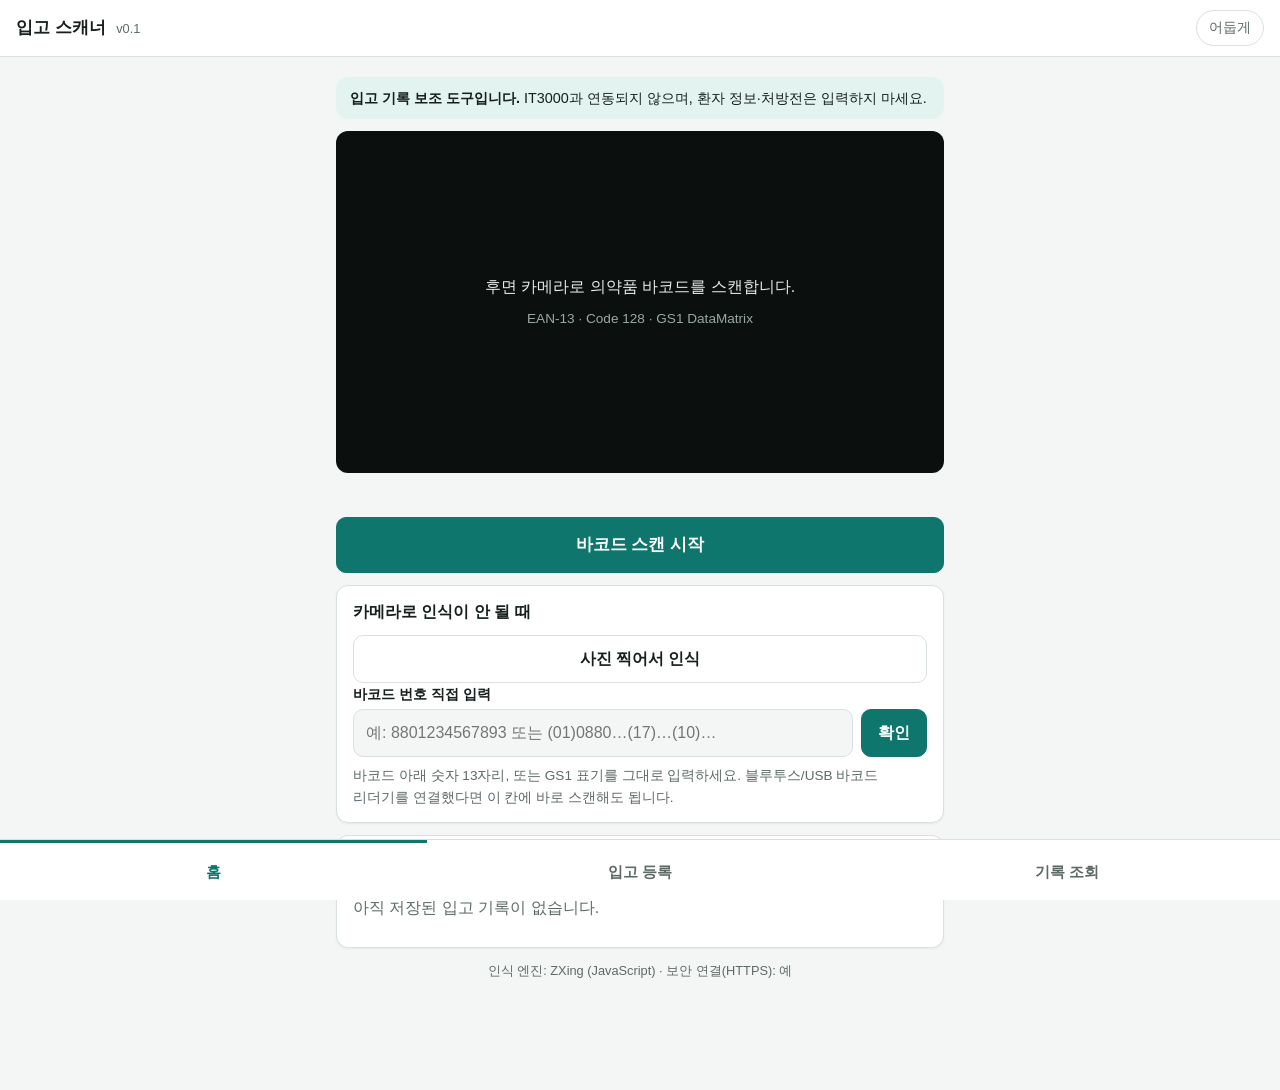
==== pharmacy/index.html @ a935ab47 "Add Pharmacy Barcode Scanner v0.1 mobile web app (pharmacy/) Vanilla HTML/CSS/JS app for recording m" ====
<!DOCTYPE html>
<html lang="ko">
<head>
<meta charset="UTF-8">
<meta name="viewport" content="width=device-width, initial-scale=1.0, viewport-fit=cover">
<meta name="robots" content="noindex">
<meta name="theme-color" content="#0f766e">
<title>약국 입고 스캐너 v0.1</title>
<link rel="stylesheet" href="css/app.css">
<script>
  (function () {
    try {
      var saved = localStorage.getItem('pbs.theme');
      if (saved) document.documentElement.setAttribute('data-theme', saved);
    } catch (e) {}
  })();
</script>
</head>
<body>
  <header class="app-header">
    <div class="app-title">
      <strong>입고 스캐너</strong>
      <span class="app-version">v0.1</span>
    </div>
    <button id="theme-toggle" class="icon-btn" type="button" aria-label="화면 테마 전환">
      <span class="theme-label-dark">어둡게</span><span class="theme-label-light">밝게</span>
    </button>
  </header>

  <main id="main">
    <!-- 홈: 바코드 스캔 -->
    <section class="view" data-view="home" aria-labelledby="home-title">
      <h1 id="home-title" class="sr-only">바코드 스캔</h1>

      <div class="notice">
        <strong>입고 기록 보조 도구입니다.</strong>
        IT3000과 연동되지 않으며, 환자 정보·처방전은 입력하지 마세요.
      </div>

      <div class="scanner" id="scanner">
        <video id="video" class="scanner-video" playsinline muted></video>
        <div class="scanner-guide" aria-hidden="true"></div>
        <div class="scanner-idle" id="scanner-idle">
          <p>후면 카메라로 의약품 바코드를 스캔합니다.</p>
          <p class="muted">EAN-13 · Code 128 · GS1 DataMatrix</p>
        </div>
        <div class="scanner-tools" id="scanner-tools" hidden>
          <button type="button" class="chip" id="torch-btn" hidden aria-pressed="false">조명</button>
          <label class="zoom" id="zoom-wrap" hidden>확대
            <input type="range" id="zoom-range" min="1" max="4" step="0.1" value="1">
          </label>
        </div>
      </div>
      <p class="scanner-status" id="scanner-status" role="status" aria-live="polite"></p>
      <div class="error-box" id="camera-error" role="alert" hidden></div>

      <div class="btn-row">
        <button type="button" class="btn btn-primary btn-lg" id="scan-start">바코드 스캔 시작</button>
        <button type="button" class="btn btn-lg" id="scan-stop" hidden>스캔 중지</button>
      </div>

      <div class="card">
        <h2 class="card-title">카메라로 인식이 안 될 때</h2>
        <label class="btn btn-block file-btn">
          사진 찍어서 인식
          <input type="file" id="photo-input" accept="image/*" capture="environment">
        </label>
        <form id="manual-form" class="manual-form" autocomplete="off">
          <label for="manual-code">바코드 번호 직접 입력</label>
          <div class="input-row">
            <input id="manual-code" name="code" type="text" inputmode="text" enterkeyhint="go"
                   placeholder="예: 8801234567893 또는 (01)0880…(17)…(10)…" required>
            <button type="submit" class="btn btn-primary">확인</button>
          </div>
          <p class="hint">바코드 아래 숫자 13자리, 또는 GS1 표기를 그대로 입력하세요. 블루투스/USB 바코드 리더기를 연결했다면 이 칸에 바로 스캔해도 됩니다.</p>
        </form>
      </div>

      <div class="card">
        <h2 class="card-title">최근 입고 기록</h2>
        <ul class="record-list compact" id="recent-list"></ul>
      </div>

      <p class="engine-info" id="engine-info"></p>
    </section>

    <!-- 입고 등록 -->
    <section class="view" data-view="receive" aria-labelledby="receive-title" hidden>
      <h1 id="receive-title" class="view-title">입고 등록</h1>

      <div id="receive-empty" class="card" hidden>
        <p>먼저 바코드를 스캔하거나 입력하세요.</p>
        <a class="btn btn-primary btn-block" href="#home">홈에서 스캔하기</a>
      </div>

      <form id="receive-form" class="form" novalidate hidden>
        <fieldset class="card">
          <legend class="card-title">스캔한 바코드</legend>
          <dl class="kv">
            <dt>형식</dt><dd id="scan-format"></dd>
            <dt>원본 문자열</dt><dd><code id="scan-raw" class="raw"></code></dd>
            <dt>인식 방법</dt><dd id="scan-source"></dd>
            <dt>GTIN</dt><dd id="scan-gtin"></dd>
          </dl>
          <div id="scan-gs1" class="gs1-table" hidden></div>
          <ul id="scan-warnings" class="warnings" hidden></ul>
          <a href="#home" class="link" id="rescan-link">다른 바코드 스캔</a>
        </fieldset>

        <fieldset class="card">
          <legend class="card-title">의약품 정보</legend>
          <p id="product-status" class="status-pill"></p>
          <div class="field">
            <label for="f-name">약품명</label>
            <input id="f-name" name="name" type="text" placeholder="미확인" autocomplete="off">
          </div>
          <div class="field">
            <label for="f-manufacturer">제조사</label>
            <input id="f-manufacturer" name="manufacturer" type="text" placeholder="미확인" autocomplete="off">
          </div>
          <div class="field-grid">
            <div class="field">
              <label for="f-packUnit">포장단위</label>
              <input id="f-packUnit" name="packUnit" type="text" placeholder="예: 30정/병" autocomplete="off">
            </div>
            <div class="field">
              <label for="f-it3000Box">IT3000 박스번호</label>
              <input id="f-it3000Box" name="it3000Box" type="text" placeholder="예: A-12" autocomplete="off">
            </div>
          </div>
          <p class="hint">모르는 항목은 비워 두세요. 빈 칸은 '미확인'으로 저장됩니다. 약품 정보를 고치면 같은 바코드의 모든 입고 기록에 반영됩니다.</p>
        </fieldset>

        <fieldset class="card">
          <legend class="card-title">입고 정보</legend>
          <div class="field">
            <label for="f-supplier">공급처 <span class="req">필수</span></label>
            <input id="f-supplier" name="supplier" type="text" list="supplier-list" required autocomplete="off">
            <datalist id="supplier-list"></datalist>
          </div>
          <div class="field">
            <label for="f-receivedDate">실제 입고 날짜 <span class="req">필수</span></label>
            <input id="f-receivedDate" name="receivedDate" type="date" required>
          </div>
          <div class="field-grid">
            <div class="field">
              <label for="f-quantity">입고 수량 <span class="req">필수</span></label>
              <input id="f-quantity" name="quantity" type="number" inputmode="decimal" min="0" step="any" required>
            </div>
            <div class="field">
              <label for="f-unit">단위 <span class="req">필수</span></label>
              <input id="f-unit" name="unit" type="text" list="unit-list" required autocomplete="off">
              <datalist id="unit-list">
                <option value="박스"></option>
                <option value="통"></option>
                <option value="병"></option>
                <option value="개"></option>
                <option value="정"></option>
                <option value="캡슐"></option>
                <option value="포"></option>
                <option value="앰플"></option>
                <option value="바이알"></option>
                <option value="튜브"></option>
              </datalist>
            </div>
          </div>
          <div class="field-grid">
            <div class="field">
              <label for="f-lot">제조번호 <span class="opt">선택</span></label>
              <input id="f-lot" name="lot" type="text" autocomplete="off">
            </div>
            <div class="field">
              <label for="f-expiry">사용기한 <span class="opt">선택</span></label>
              <input id="f-expiry" name="expiry" type="date">
            </div>
          </div>
          <p class="hint" id="gs1-prefill-hint" hidden>제조번호·사용기한은 바코드에서 자동으로 채웠습니다. 포장 표기와 같은지 확인하세요.</p>
          <div class="field">
            <label for="f-memo">메모 <span class="opt">선택</span></label>
            <input id="f-memo" name="memo" type="text" autocomplete="off" placeholder="환자 정보는 입력하지 마세요">
          </div>
        </fieldset>

        <div class="card confirm-card">
          <label class="check">
            <input type="checkbox" id="f-confirm" required>
            <span>실물 포장의 제품명·규격과 위 정보가 일치하는지 <strong>직접 확인했습니다.</strong></span>
          </label>
          <p class="hint">바코드는 잘못 읽힐 수 있습니다. 이 기록은 재고 수량이나 조제 가능 여부를 나타내지 않습니다.</p>
        </div>

        <div class="error-box" id="form-error" role="alert" hidden></div>

        <div class="btn-row sticky-actions">
          <button type="button" class="btn" id="receive-cancel">취소</button>
          <button type="submit" class="btn btn-primary" id="receive-submit">입고 기록 저장</button>
        </div>
      </form>
    </section>

    <!-- 기록 조회 -->
    <section class="view" data-view="records" aria-labelledby="records-title" hidden>
      <h1 id="records-title" class="view-title">기록 조회</h1>

      <div class="tabs" role="tablist">
        <button type="button" role="tab" class="tab" id="tab-receipts" aria-selected="true">입고 기록</button>
        <button type="button" role="tab" class="tab" id="tab-products" aria-selected="false">약품</button>
      </div>

      <div class="filters">
        <input type="search" id="search-q" placeholder="약품명, 바코드, 공급처, 제조번호, 박스번호" aria-label="검색어">
        <div class="field-grid" id="date-filters">
          <label class="field">시작일<input type="date" id="search-from"></label>
          <label class="field">종료일<input type="date" id="search-to"></label>
        </div>
        <div id="product-filter" class="filter-chip" hidden>
          <span id="product-filter-label"></span>
          <button type="button" class="link" id="product-filter-clear">필터 해제</button>
        </div>
      </div>

      <p class="result-count" id="result-count" role="status"></p>
      <ul class="record-list" id="receipt-list"></ul>
      <ul class="record-list" id="product-list" hidden></ul>
      <p class="hint center">입고 기록은 실제 보유 재고 수량이 아닙니다.</p>

      <div class="card">
        <h2 class="card-title">데이터 관리</h2>
        <p class="hint" id="storage-info"></p>
        <label class="check small">
          <input type="checkbox" id="csv-excel" checked>
          <span>엑셀용 CSV (바코드 숫자가 지수로 바뀌지 않게 저장)</span>
        </label>
        <div class="btn-stack">
          <button type="button" class="btn" id="export-csv">CSV 내보내기 (현재 검색 결과)</button>
          <button type="button" class="btn" id="export-backup">백업 파일 저장 (JSON)</button>
          <label class="btn file-btn">백업 파일에서 복원
            <input type="file" id="import-backup" accept="application/json,.json">
          </label>
          <button type="button" class="btn btn-danger" id="clear-all">모든 데이터 삭제</button>
        </div>
        <p class="hint">데이터는 이 기기의 이 브라우저에만 저장됩니다. 브라우저 데이터 삭제, 앱 삭제, 다른 기기 사용 시 기록이 보이지 않으니 정기적으로 백업 파일을 저장하세요.</p>
      </div>
    </section>
  </main>

  <nav class="tabbar" aria-label="주요 화면">
    <a href="#home" data-nav="home">홈</a>
    <a href="#receive" data-nav="receive">입고 등록</a>
    <a href="#records" data-nav="records">기록 조회</a>
  </nav>

  <div class="toast" id="toast" role="status" aria-live="polite" hidden></div>

  <script src="vendor/zxing-library-0.21.3.min.js"></script>
  <script src="js/barcode.js"></script>
  <script src="js/store.js"></script>
  <script src="js/csv.js"></script>
  <script src="js/scanner.js"></script>
  <script src="js/app.js"></script>
</body>
</html>
---- pharmacy/css/app.css ----
:root {
  --font: -apple-system, BlinkMacSystemFont, "Apple SD Gothic Neo", "Pretendard", "Noto Sans KR", "Malgun Gothic", "Segoe UI", Roboto, sans-serif;
  --mono: ui-monospace, SFMono-Regular, Menlo, Consolas, monospace;

  --bg: #f4f6f5;
  --surface: #ffffff;
  --text: #17201d;
  --muted: #5d6a66;
  --border: #d9e0dd;
  --accent: #0f766e;
  --accent-text: #ffffff;
  --accent-soft: #e2f3f0;
  --warn: #8a5a00;
  --warn-bg: #fff4d6;
  --ok: #17663a;
  --ok-bg: #e3f5e9;
  --danger: #b42318;
  --danger-bg: #fdecea;
  --code-bg: #eef1f0;
  --shadow: 0 1px 2px rgba(0, 0, 0, 0.06);

  --tabbar-h: 60px;
  --radius: 12px;
}

@media (prefers-color-scheme: dark) {
  :root:not([data-theme="light"]) {
    --bg: #0f1413;
    --surface: #182120;
    --text: #e6ecea;
    --muted: #9aa8a4;
    --border: #2b3836;
    --accent: #2dd4bf;
    --accent-text: #062b27;
    --accent-soft: #123a35;
    --warn: #f5c451;
    --warn-bg: #3a2e10;
    --ok: #7ee2a0;
    --ok-bg: #143322;
    --danger: #ff8a80;
    --danger-bg: #3d1714;
    --code-bg: #222d2b;
    --shadow: none;
  }
}

:root[data-theme="dark"] {
  --bg: #0f1413;
  --surface: #182120;
  --text: #e6ecea;
  --muted: #9aa8a4;
  --border: #2b3836;
  --accent: #2dd4bf;
  --accent-text: #062b27;
  --accent-soft: #123a35;
  --warn: #f5c451;
  --warn-bg: #3a2e10;
  --ok: #7ee2a0;
  --ok-bg: #143322;
  --danger: #ff8a80;
  --danger-bg: #3d1714;
  --code-bg: #222d2b;
  --shadow: none;
}

* { box-sizing: border-box; }

html {
  color-scheme: light dark;
  -webkit-text-size-adjust: 100%;
}

body {
  margin: 0;
  background: var(--bg);
  color: var(--text);
  font-family: var(--font);
  font-size: 16px;
  line-height: 1.55;
  padding-bottom: calc(var(--tabbar-h) + env(safe-area-inset-bottom) + 24px);
  word-break: keep-all;
  overflow-wrap: anywhere;
}

[hidden] { display: none !important; }

.sr-only {
  position: absolute;
  width: 1px; height: 1px;
  overflow: hidden;
  clip: rect(0 0 0 0);
  white-space: nowrap;
}

code, .raw { font-family: var(--mono); font-size: 0.9em; }

/* ---------- 헤더 / 탭바 ---------- */

.app-header {
  position: sticky;
  top: 0;
  z-index: 10;
  display: flex;
  align-items: center;
  justify-content: space-between;
  padding: calc(env(safe-area-inset-top) + 10px) 16px 10px;
  background: var(--surface);
  border-bottom: 1px solid var(--border);
}

.app-title strong { font-size: 1.05rem; }
.app-version { color: var(--muted); font-size: 0.8rem; margin-left: 6px; }

.icon-btn {
  font: inherit;
  font-size: 0.85rem;
  color: var(--muted);
  background: none;
  border: 1px solid var(--border);
  border-radius: 999px;
  padding: 6px 12px;
  min-height: 36px;
  cursor: pointer;
}

.theme-label-light { display: none; }
:root[data-theme="dark"] .theme-label-dark { display: none; }
:root[data-theme="dark"] .theme-label-light { display: inline; }
@media (prefers-color-scheme: dark) {
  :root:not([data-theme="light"]) .theme-label-dark { display: none; }
  :root:not([data-theme="light"]) .theme-label-light { display: inline; }
}

.tabbar {
  position: fixed;
  left: 0; right: 0; bottom: 0;
  z-index: 20;
  display: grid;
  grid-template-columns: repeat(3, 1fr);
  background: var(--surface);
  border-top: 1px solid var(--border);
  padding-bottom: env(safe-area-inset-bottom);
}

.tabbar a {
  display: flex;
  align-items: center;
  justify-content: center;
  height: var(--tabbar-h);
  color: var(--muted);
  text-decoration: none;
  font-weight: 600;
  font-size: 0.95rem;
  border-top: 3px solid transparent;
}

.tabbar a[aria-current="page"] {
  color: var(--accent);
  border-top-color: var(--accent);
}

/* ---------- 레이아웃 ---------- */

main {
  max-width: 640px;
  margin: 0 auto;
  padding: 12px 16px;
}

.view-title {
  font-size: 1.3rem;
  margin: 8px 0 12px;
}

.card {
  background: var(--surface);
  border: 1px solid var(--border);
  border-radius: var(--radius);
  padding: 14px 16px;
  margin: 12px 0;
  box-shadow: var(--shadow);
}

fieldset.card { min-width: 0; }

.card-title {
  font-size: 1rem;
  font-weight: 700;
  margin: 0 0 10px;
  padding: 0;
}

legend.card-title { float: left; width: 100%; }
legend.card-title + * { clear: both; }

.notice {
  background: var(--accent-soft);
  border-radius: var(--radius);
  padding: 10px 14px;
  font-size: 0.9rem;
}

.muted, .hint { color: var(--muted); }
.hint { font-size: 0.85rem; margin: 8px 0 0; }
.center { text-align: center; }

/* ---------- 버튼 ---------- */

.btn {
  display: inline-flex;
  align-items: center;
  justify-content: center;
  gap: 6px;
  min-height: 48px;
  padding: 10px 16px;
  font: inherit;
  font-weight: 600;
  color: var(--text);
  background: var(--surface);
  border: 1px solid var(--border);
  border-radius: 10px;
  text-decoration: none;
  cursor: pointer;
  -webkit-tap-highlight-color: transparent;
}

.btn:active { transform: translateY(1px); }
.btn:disabled { opacity: 0.6; }

.btn-primary {
  background: var(--accent);
  border-color: var(--accent);
  color: var(--accent-text);
}

.btn-danger {
  color: var(--danger);
  border-color: var(--danger);
  background: var(--surface);
}

.btn-danger-text { color: var(--danger); }
.btn-lg { min-height: 56px; font-size: 1.05rem; }
.btn-sm { min-height: 40px; padding: 6px 12px; font-size: 0.9rem; }
.btn-block { display: flex; width: 100%; }

.btn-row {
  display: flex;
  gap: 10px;
  margin: 12px 0;
}
.btn-row > .btn { flex: 1; }

.btn-stack {
  display: grid;
  gap: 10px;
  margin-top: 12px;
}

.link {
  display: inline-block;
  margin-top: 10px;
  color: var(--accent);
  font: inherit;
  font-size: 0.9rem;
  background: none;
  border: 0;
  padding: 4px 0;
  cursor: pointer;
  text-decoration: underline;
}

.file-btn { position: relative; overflow: hidden; }
.file-btn input[type="file"] {
  position: absolute;
  inset: 0;
  opacity: 0;
  cursor: pointer;
}

.chip {
  font: inherit;
  font-size: 0.85rem;
  color: #fff;
  background: rgba(0, 0, 0, 0.55);
  border: 1px solid rgba(255, 255, 255, 0.5);
  border-radius: 999px;
  min-height: 36px;
  padding: 4px 14px;
}
.chip[aria-pressed="true"] { background: #f5c451; color: #222; }

/* ---------- 스캐너 ---------- */

.scanner {
  position: relative;
  margin-top: 12px;
  aspect-ratio: 4 / 3;
  background: #0b0f0e;
  border-radius: var(--radius);
  overflow: hidden;
  color: #e6ecea;
}

.scanner-video {
  width: 100%;
  height: 100%;
  object-fit: cover;
  display: block;
}

.scanner-guide {
  display: none;
  position: absolute;
  left: 50%;
  top: 50%;
  width: 60%;
  aspect-ratio: 1.4;
  transform: translate(-50%, -50%);
  border: 3px solid rgba(45, 212, 191, 0.95);
  border-radius: 12px;
  box-shadow: 0 0 0 9999px rgba(0, 0, 0, 0.35);
}

.scanner.is-active .scanner-guide { display: block; }

.scanner-idle {
  position: absolute;
  inset: 0;
  display: flex;
  flex-direction: column;
  align-items: center;
  justify-content: center;
  text-align: center;
  padding: 16px;
}
.scanner-idle p { margin: 4px 0; }
.scanner-idle .muted { color: #9aa8a4; font-size: 0.85rem; }

.scanner-tools {
  position: absolute;
  left: 8px; right: 8px; bottom: 8px;
  display: flex;
  gap: 8px;
  align-items: center;
}

.zoom {
  flex: 1;
  display: flex;
  align-items: center;
  gap: 8px;
  font-size: 0.85rem;
  color: #fff;
  background: rgba(0, 0, 0, 0.55);
  border-radius: 999px;
  padding: 4px 12px;
}
.zoom input { flex: 1; }

.scanner-status {
  min-height: 1.5em;
  margin: 8px 0 0;
  text-align: center;
  font-weight: 600;
  color: var(--accent);
}

.engine-info {
  font-size: 0.8rem;
  color: var(--muted);
  text-align: center;
}

/* ---------- 폼 ---------- */

.manual-form label,
.field > label,
label.field {
  display: block;
  font-size: 0.9rem;
  font-weight: 600;
  margin-bottom: 4px;
}

.field { margin: 12px 0 0; min-width: 0; }
.field-grid {
  display: grid;
  grid-template-columns: 1fr 1fr;
  gap: 0 10px;
}

input[type="text"],
input[type="search"],
input[type="number"],
input[type="date"] {
  display: block;
  width: 100%;
  min-height: 48px;
  padding: 10px 12px;
  font: inherit;
  font-size: 16px; /* iOS 확대 방지 */
  color: var(--text);
  background: var(--bg);
  border: 1px solid var(--border);
  border-radius: 10px;
  -webkit-appearance: none;
  appearance: none;
}

label.field input { margin-top: 4px; font-weight: 400; }

input:focus-visible,
.btn:focus-visible,
.tab:focus-visible,
.tabbar a:focus-visible {
  outline: 3px solid var(--accent);
  outline-offset: 2px;
}

.input-row { display: flex; gap: 8px; }
.input-row input { flex: 1; min-width: 0; }

.req, .opt {
  font-size: 0.75rem;
  font-weight: 600;
  padding: 1px 6px;
  border-radius: 999px;
  margin-left: 4px;
  vertical-align: 1px;
}
.req { color: var(--danger); background: var(--danger-bg); }
.opt { color: var(--muted); background: var(--code-bg); }

.check {
  display: flex;
  gap: 10px;
  align-items: flex-start;
  cursor: pointer;
}
.check input { width: 22px; height: 22px; margin: 2px 0 0; flex: none; accent-color: var(--accent); }
.check.small { font-size: 0.9rem; margin-top: 8px; }

.confirm-card { border-color: var(--accent); }

.sticky-actions {
  position: sticky;
  bottom: calc(var(--tabbar-h) + env(safe-area-inset-bottom) + 8px);
  background: var(--bg);
  padding: 8px 0;
  margin: 0;
}

.error-box {
  margin: 12px 0;
  padding: 12px 14px;
  border-radius: 10px;
  background: var(--danger-bg);
  color: var(--danger);
  font-weight: 600;
  font-size: 0.92rem;
}

.status-pill {
  margin: 0 0 4px;
  padding: 8px 12px;
  border-radius: 10px;
  font-size: 0.9rem;
  font-weight: 600;
}
.status-pill.warn { background: var(--warn-bg); color: var(--warn); }
.status-pill.ok { background: var(--ok-bg); color: var(--ok); }

/* ---------- 스캔 결과 ---------- */

.kv {
  display: grid;
  grid-template-columns: max-content 1fr;
  gap: 6px 12px;
  margin: 0;
  font-size: 0.92rem;
}
.kv dt { color: var(--muted); }
.kv dd { margin: 0; min-width: 0; }
.raw {
  display: inline-block;
  padding: 2px 6px;
  background: var(--code-bg);
  border-radius: 6px;
  word-break: break-all;
}

.gs1-table { margin-top: 12px; overflow-x: auto; }
.gs1-table table { width: 100%; border-collapse: collapse; font-size: 0.85rem; }
.gs1-table th, .gs1-table td {
  text-align: left;
  padding: 6px 4px;
  border-bottom: 1px solid var(--border);
  vertical-align: top;
}
.gs1-table td code { word-break: break-all; }

.warnings {
  margin: 12px 0 0;
  padding: 10px 14px 10px 30px;
  background: var(--warn-bg);
  color: var(--warn);
  border-radius: 10px;
  font-size: 0.88rem;
}

/* ---------- 목록 ---------- */

.tabs {
  display: grid;
  grid-template-columns: 1fr 1fr;
  background: var(--code-bg);
  border-radius: 10px;
  padding: 4px;
  gap: 4px;
}
.tab {
  min-height: 42px;
  font: inherit;
  font-weight: 600;
  color: var(--muted);
  background: none;
  border: 0;
  border-radius: 8px;
  cursor: pointer;
}
.tab[aria-selected="true"] { background: var(--surface); color: var(--text); box-shadow: var(--shadow); }

.filters { margin-top: 12px; }
.filters .field-grid .field { font-weight: 600; }

.filter-chip {
  display: flex;
  align-items: center;
  justify-content: space-between;
  gap: 8px;
  margin-top: 10px;
  padding: 6px 12px;
  background: var(--accent-soft);
  border-radius: 10px;
  font-size: 0.9rem;
}
.filter-chip .link { margin: 0; }

.result-count { margin: 14px 0 6px; font-size: 0.9rem; color: var(--muted); }

.record-list { list-style: none; margin: 0; padding: 0; }

.record {
  background: var(--surface);
  border: 1px solid var(--border);
  border-radius: var(--radius);
  padding: 12px 14px;
  margin-bottom: 10px;
}
.record-list.compact .record { border: 0; border-bottom: 1px solid var(--border); border-radius: 0; padding: 10px 0; margin: 0; }
.record-list.compact .record:last-child { border-bottom: 0; }

.record-title { font-weight: 700; }
.record-meta {
  display: flex;
  flex-wrap: wrap;
  gap: 4px 12px;
  font-size: 0.9rem;
  color: var(--muted);
  margin-top: 2px;
}
.record-meta .qty { color: var(--text); font-weight: 600; }
.record-details { font-size: 0.88rem; margin-top: 6px; }
.record-code { font-size: 0.8rem; color: var(--muted); margin-top: 4px; word-break: break-all; }
.record-actions { display: flex; flex-wrap: wrap; gap: 8px; margin-top: 10px; }

.unknown { color: var(--warn); font-weight: 600; }
.empty { color: var(--muted); padding: 12px 0; list-style: none; }

/* ---------- 토스트 / 대화상자 ---------- */

.toast {
  position: fixed;
  left: 50%;
  bottom: calc(var(--tabbar-h) + env(safe-area-inset-bottom) + 16px);
  transform: translateX(-50%);
  z-index: 30;
  max-width: calc(100% - 32px);
  padding: 12px 18px;
  border-radius: 10px;
  background: var(--text);
  color: var(--bg);
  font-weight: 600;
  font-size: 0.92rem;
  box-shadow: 0 6px 20px rgba(0, 0, 0, 0.25);
}

.dialog {
  width: min(520px, calc(100% - 32px));
  border: 1px solid var(--border);
  border-radius: var(--radius);
  background: var(--surface);
  color: var(--text);
  padding: 16px;
}
.dialog::backdrop { background: rgba(0, 0, 0, 0.45); }
.dialog label { display: block; font-size: 0.9rem; font-weight: 600; }
.dialog input { margin-top: 4px; font-weight: 400; }

@media (min-width: 720px) {
  main { padding-top: 20px; }
  .scanner { aspect-ratio: 16 / 9; }
}

@media (max-width: 360px) {
  .field-grid { grid-template-columns: 1fr; }
}
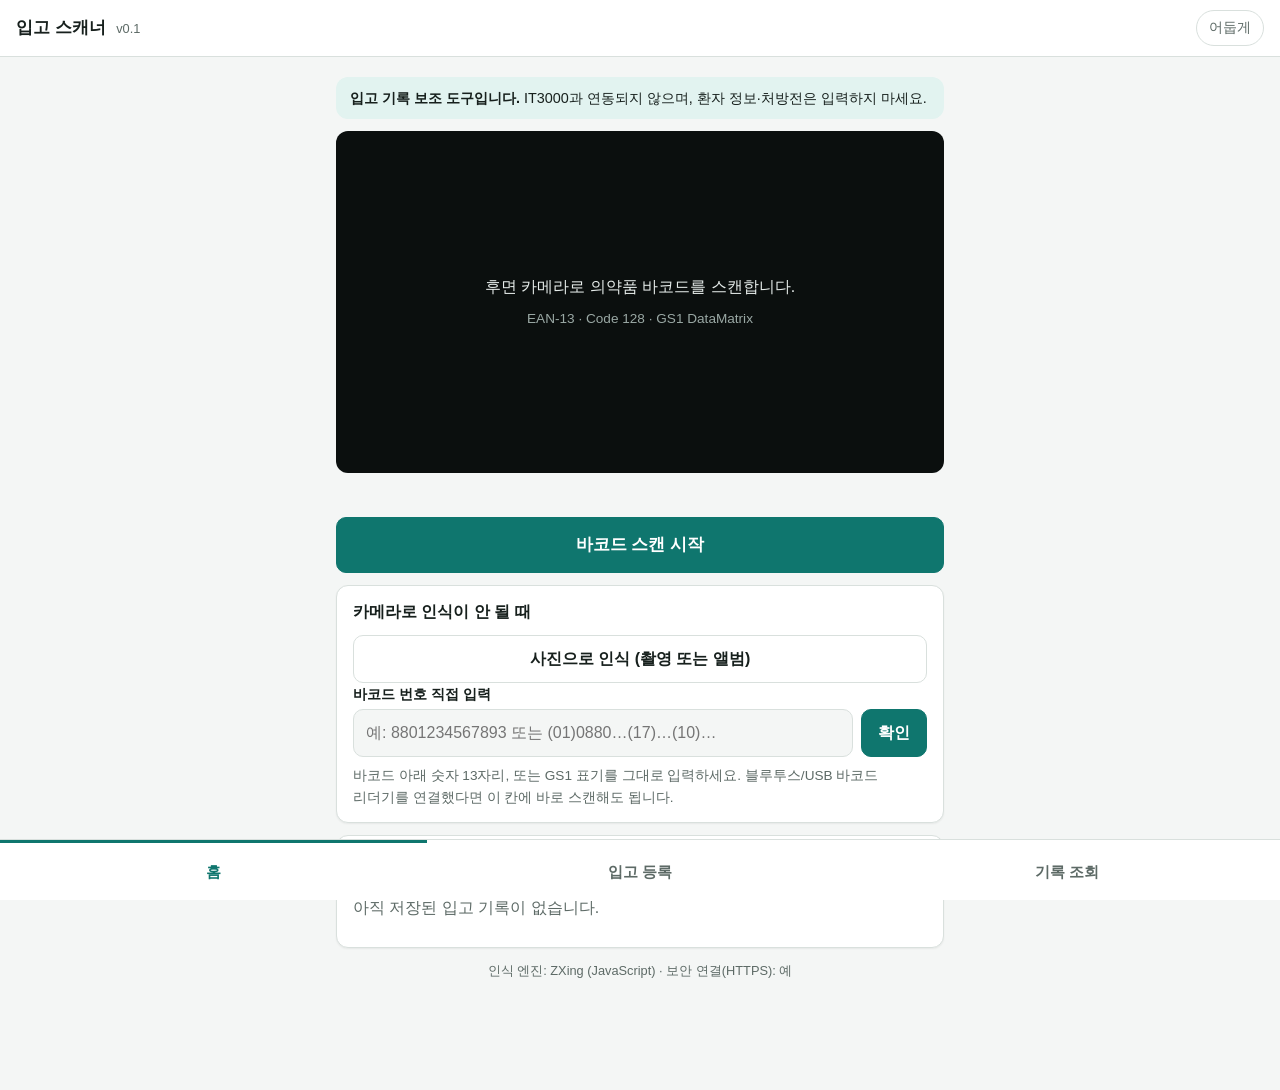
==== commit 656828dc: "Improve photo recognition with crop/scale/rotate retries and manual region ZXing-js's DataMatrix det" ====
--- a/pharmacy/index.html
+++ b/pharmacy/index.html
@@ -4,6 +4,8 @@
 <meta charset="UTF-8">
 <meta name="viewport" content="width=device-width, initial-scale=1.0, viewport-fit=cover">
 <meta name="robots" content="noindex">
+<meta http-equiv="Content-Security-Policy" content="default-src 'self'; script-src 'self' 'sha256-612696SzyrfbVvUA0o4UFTeRKGoIwgdpD7ovoA6j/QU='; style-src 'self' 'unsafe-inline'; img-src 'self' blob:; media-src 'self' blob: mediastream:; connect-src 'self'; object-src 'none'; base-uri 'none'; form-action 'self'">
+<meta name="referrer" content="no-referrer">
 <meta name="theme-color" content="#0f766e">
 <title>약국 입고 스캐너 v0.1</title>
 <link rel="stylesheet" href="css/app.css">
@@ -62,9 +64,17 @@
       <div class="card">
         <h2 class="card-title">카메라로 인식이 안 될 때</h2>
         <label class="btn btn-block file-btn">
-          사진 찍어서 인식
-          <input type="file" id="photo-input" accept="image/*" capture="environment">
+          사진으로 인식 (촬영 또는 앨범)
+          <input type="file" id="photo-input" accept="image/*">
         </label>
+        <div id="region-picker" class="region-picker" hidden>
+          <p class="hint">사진에서 바코드 부분을 손가락으로 끌어 사각형으로 감싼 뒤 [선택 영역 인식]을 누르세요.</p>
+          <canvas id="region-canvas" aria-label="바코드 영역 지정"></canvas>
+          <div class="btn-row">
+            <button type="button" class="btn" id="region-cancel">닫기</button>
+            <button type="button" class="btn btn-primary" id="region-retry" disabled>선택 영역 인식</button>
+          </div>
+        </div>
         <form id="manual-form" class="manual-form" autocomplete="off">
           <label for="manual-code">바코드 번호 직접 입력</label>
           <div class="input-row">
@@ -104,6 +114,10 @@
           </dl>
           <div id="scan-gs1" class="gs1-table" hidden></div>
           <ul id="scan-warnings" class="warnings" hidden></ul>
+          <details class="diag" id="scan-diag">
+            <summary>진단 정보 (스캔 원문 확인)</summary>
+            <div id="scan-diag-body"></div>
+          </details>
           <a href="#home" class="link" id="rescan-link">다른 바코드 스캔</a>
         </fieldset>
 
--- a/pharmacy/css/app.css
+++ b/pharmacy/css/app.css
@@ -372,6 +372,20 @@
   text-align: center;
 }
 
+.region-picker {
+  margin-top: 12px;
+  /* 화면 아래 탭바에 버튼이 가리지 않게 */
+  scroll-margin-bottom: calc(var(--tabbar-h) + env(safe-area-inset-bottom) + 16px);
+}
+.region-picker canvas {
+  display: block;
+  margin: 8px auto 0;
+  max-width: 100%;
+  border-radius: 8px;
+  touch-action: none; /* 끌어서 영역 지정할 때 화면이 스크롤되지 않게 */
+  cursor: crosshair;
+}
+
 /* ---------- 폼 ---------- */
 
 .manual-form label,
@@ -500,6 +514,26 @@
 }
 .gs1-table td code { word-break: break-all; }
 
+.diag {
+  margin-top: 12px;
+  font-size: 0.85rem;
+}
+.diag summary { cursor: pointer; color: var(--muted); font-weight: 600; min-height: 32px; }
+.diag .kv { margin-top: 8px; }
+.diag-copy { display: block; margin-top: 10px; color: var(--muted); }
+.diag-copy textarea {
+  display: block;
+  width: 100%;
+  margin-top: 4px;
+  font-family: var(--mono);
+  font-size: 0.8rem;
+  color: var(--text);
+  background: var(--code-bg);
+  border: 1px solid var(--border);
+  border-radius: 8px;
+  padding: 8px;
+}
+
 .warnings {
   margin: 12px 0 0;
   padding: 10px 14px 10px 30px;
